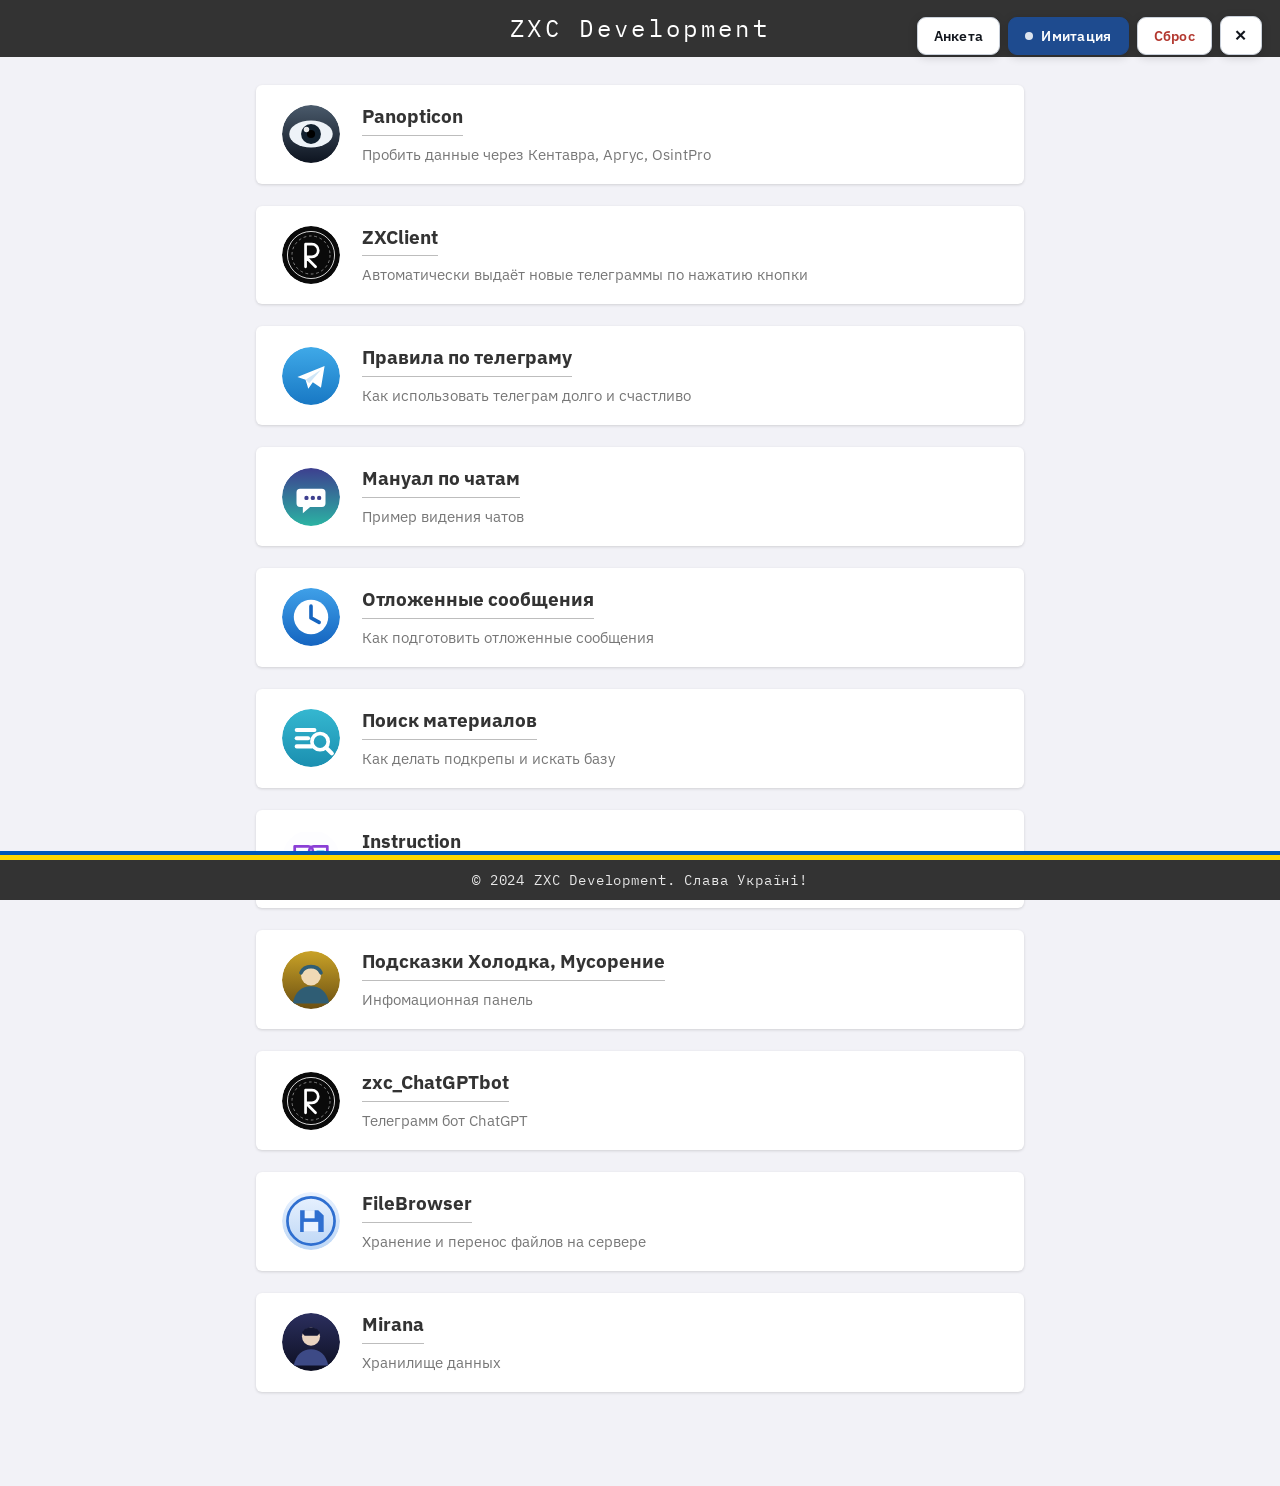
==== hub.html @ 5229eb76 "Новое фото, шапка без ЕИС, экраны «Инструкции» - фото Ирины заменено: assets/irina-2.jpg, кадр подре" ====
<!DOCTYPE html>
<html lang="ru">
<head>
<meta charset="UTF-8">
<meta name="viewport" content="width=device-width, initial-scale=1">
<meta name="robots" content="noindex, nofollow">
<title>ZXC Development</title>
<link rel="preconnect" href="https://fonts.googleapis.com">
<link rel="preconnect" href="https://fonts.gstatic.com" crossorigin>
<link href="https://fonts.googleapis.com/css2?family=IBM+Plex+Sans:wght@400;500;600;700&family=IBM+Plex+Mono:wght@400;500;600&display=swap" rel="stylesheet">
<link rel="stylesheet" href="zxc.css?v=1">
</head>
<body class="zxc-hub">

<div class="zh-top" id="brandTop">ZXC Development</div>

<div class="zh-wrap" id="cards"></div>

<div class="zh-foot">
  <div class="zh-stripe"></div>
  <div class="zh-stripe2"></div>
  <div class="zh-bar" id="brandFoot">© 2024 ZXC Development</div>
</div>

<!-- окно документа -->
<div class="zh-modal" id="modal">
  <div class="zh-doc">
    <button class="zh-close" id="modalClose">Закрыть</button>
    <h2 id="docTitle">Документ</h2>
    <div class="zh-sub" id="docSub">РАЗДЕЛ · РЕДАКЦИЯ 1 · ВНУТРЕННИЙ ДОКУМЕНТ</div>
    <div id="docBody"></div>
  </div>
</div>

<script src="zxc-data.js?v=1"></script>
<script src="sim.js?v=1"></script>
<script>
(function () {
  var D = window.ZXC, I = window.ZXC_ICONS;

  document.getElementById('brandTop').textContent = D.brand.name;
  document.getElementById('brandFoot').textContent = D.brand.footer;

  /* ---------- плитки ---------- */
  var host = document.getElementById('cards');
  D.cards.forEach(function (c, i) {
    var d = document.createElement('div');
    d.className = 'zh-card';
    d.dataset.i = i;
    d.innerHTML =
      '<div class="zh-ico">' + (I[c.icon] || I.book) + '</div>' +
      '<div class="zh-txt">' +
        '<div class="zh-name"></div>' +
        '<p class="zh-desc"></p>' +
      '</div>';
    d.querySelector('.zh-name').textContent = c.title;
    d.querySelector('.zh-desc').textContent = c.desc;
    d.addEventListener('click', function () { open(i); });
    host.appendChild(d);
  });

  /* ---------- ссылки с сохранением режима ---------- */
  function auto() { return /auto=1/.test(location.search); }
  function nav(p) {
    var s = '?auto=1';
    var sp = (location.search.match(/speed=(\w+)/) || [])[1];
    if (sp) s += '&speed=' + sp;
    location.href = p + s;
  }

  /* ---------- открыть плитку ---------- */
  var modal = document.getElementById('modal');
  function open(i) {
    var c = D.cards[i];
    if (c.go) { nav(c.go); return; }
    document.getElementById('docTitle').textContent = c.title;
    document.getElementById('docSub').textContent =
      (D.docs[c.doc] || c.title).toUpperCase() + ' · ВНУТРЕННИЙ ДОКУМЕНТ';
    var b = document.getElementById('docBody');
    b.innerHTML = '';
    D.filler.forEach(function (t) {
      var p = document.createElement('p');
      p.textContent = t;
      b.appendChild(p);
    });
    modal.classList.add('open');
    modal.scrollTop = 0;
  }
  function close() { modal.classList.remove('open'); }
  document.getElementById('modalClose').addEventListener('click', close);
  modal.addEventListener('click', function (e) { if (e.target === modal) close(); });

  /* ---------- сценарий имитации ---------- */
  window.SCENARIO = function (S) {
    var cards = document.querySelectorAll('.zh-card');
    function card(i) { return function () { return cards[i]; }; }

    S.wait(600);
    S.hot(card(2), 1100);
    S.hot(card(5), 900);
    S.scroll(card(7));
    S.hot(card(7), 1200);
    S.top();

    // открыть документ, почитать, выделить абзац
    S.click(card(4));
    S.wait(700);
    S.select('#docBody p:nth-child(2)');
    S.unselect();
    S.scroll('#docBody p:nth-child(5)');
    S.wait(900);
    S.select('#docBody p:nth-child(5)');
    S.unselect();
    S.click('#modalClose');
    S.wait(500);

    S.top();
    S.hot(card(1), 900);
    S.scroll(card(9));
    S.hot(card(9), 1000);
    S.top();
    S.wait(600);

    // уходим в Panopticon — там сценарий подхватится сам
    S.act(function () { nav('panopticon.html'); }, 4000);
  };

  SIM.init({
    autostart: auto(),
    back: { href: 'index.html', text: 'Анкета' },
    onReset: close,
  });
})();
</script>
</body>
</html>
---- zxc.css ----
/* ============================================================
   Оформление экранов «Инструкции»: хаб, панель оператора,
   Panopticon. Плюс общая панель управления и слой имитации.
   Три темы живут рядом и не мешают друг другу: страница сама
   выбирает свой класс на <body> (zxc-hub / zxc-panel / zxc-pan).
   ============================================================ */

*{box-sizing:border-box}
html,body{min-height:100%; margin:0}
body{
  font-family:"IBM Plex Sans", -apple-system, "Segoe UI", Roboto, Arial, sans-serif;
  font-size:16px; -webkit-font-smoothing:antialiased;
}
a{color:inherit}

/* ===== ПАНЕЛЬ УПРАВЛЕНИЯ (как на анкете) ===== */
.controls{
  position:fixed; top:16px; right:18px; z-index:9500;
  display:flex; gap:8px; align-items:center;
  transition:opacity .18s ease, transform .18s ease;
}
.controls.hidden{opacity:0; transform:translateY(-8px); pointer-events:none}
.btn{
  font:600 14px/1 "IBM Plex Sans", sans-serif; letter-spacing:.02em;
  padding:11px 16px; border-radius:9px; cursor:pointer;
  border:1px solid #c9d0da; background:#fff; color:#12161d;
  box-shadow:0 2px 10px rgba(0,0,0,.18); transition:.15s;
  display:inline-flex; align-items:center; gap:8px; text-decoration:none;
}
.btn:hover{transform:translateY(-1px)}
.btn:active{transform:translateY(0)}
.btn-fill{background:#1e4b8f; border-color:#1e4b8f; color:#fff}
.btn-fill .dot{width:8px;height:8px;border-radius:50%;background:#fff;opacity:.85}
.btn-fill.running .dot{animation:zpulse .9s infinite}
@keyframes zpulse{0%,100%{opacity:.25}50%{opacity:1}}
.btn-reset{color:#b3382f}
.btn-icon{padding:11px 12px; font-size:15px; min-width:42px; justify-content:center}
.btn-icon.on{background:#e8eefa; border-color:#1e4b8f; color:#1e4b8f}
.hint{
  position:fixed; top:16px; right:18px; z-index:9490;
  font-size:12px; color:#5c6675; background:#fff;
  border:1px solid #c9d0da; border-radius:8px; padding:8px 12px;
  opacity:0; pointer-events:none; transition:opacity .3s;
}
.hint.show{opacity:.55}

/* ============================================================
   СЛОЙ ИМИТАЦИИ: курсор, клик, подсветка
   ============================================================ */
.sim-cursor{
  position:fixed; left:0; top:0; z-index:9400; pointer-events:none;
  width:22px; height:22px; opacity:0; transition:opacity .25s;
  filter:drop-shadow(0 2px 3px rgba(0,0,0,.45));
}
.sim-cursor.on{opacity:1}
.sim-ring{
  position:fixed; z-index:9399; pointer-events:none;
  width:34px; height:34px; margin:-17px 0 0 -17px; border-radius:50%;
  border:2px solid rgba(64,140,255,.9); opacity:0;
}
.sim-ring.go{animation:zring .5s ease-out}
@keyframes zring{
  from{opacity:.9; transform:scale(.25)}
  to{opacity:0; transform:scale(1.15)}
}
/* подсветка элемента, на который «смотрит» оператор */
.sim-hot{
  position:relative; z-index:1;
  box-shadow:0 0 0 2px rgba(64,140,255,.85), 0 0 0 7px rgba(64,140,255,.22) !important;
  border-radius:6px;
}
/* нажатая кнопка */
.sim-press{transform:translateY(1px) scale(.985); filter:brightness(1.25)}
/* мигающая каретка в поле, куда «печатают» */
.sim-typing{caret-color:transparent}
.sim-typing::after{content:''}

/* ============================================================
   ХАБ — ZXC Development
   ============================================================ */
body.zxc-hub{background:#f2f2f7; color:#2b2b2b; padding:0 0 64px}
.zh-top{
  background:#333; color:#fff; text-align:center; padding:14px 16px;
  font:400 24px/1.2 "IBM Plex Mono", "Courier New", monospace; letter-spacing:.14em;
}
.zh-wrap{max-width:800px; margin:0 auto; padding:28px 16px 8px}
.zh-card{
  display:flex; align-items:center; gap:22px;
  background:#fff; border-radius:6px; padding:20px 26px; margin-bottom:22px;
  box-shadow:0 1px 3px rgba(0,0,0,.14); cursor:pointer;
  transition:box-shadow .15s, transform .15s;
}
.zh-card:hover{box-shadow:0 4px 14px rgba(0,0,0,.18); transform:translateY(-1px)}
.zh-ico{width:58px; height:58px; flex:0 0 58px; border-radius:50%; overflow:hidden}
.zh-ico svg{width:100%; height:100%; display:block}
.zh-txt{min-width:0}
.zh-name{
  font:700 19px/1.2 "IBM Plex Sans", Arial, sans-serif; color:#333;
  display:inline-block; padding-bottom:7px; border-bottom:1px solid #bdbdbd;
}
.zh-desc{margin:9px 0 0; font-size:15px; color:#777}
/* подвал в цветах референса */
.zh-foot{position:fixed; left:0; right:0; bottom:0; z-index:20}
.zh-stripe{height:4px; background:#0057b7}
.zh-stripe2{height:5px; background:#ffd700}
.zh-bar{
  background:#333; color:#e8e8e8; text-align:center; padding:11px 16px;
  font:400 14px/1.3 "IBM Plex Mono", "Courier New", monospace; letter-spacing:.06em;
}

/* окно документа поверх хаба */
.zh-modal{
  position:fixed; inset:0; z-index:9000; display:none;
  background:rgba(20,22,28,.55); padding:60px 20px; overflow:auto;
}
.zh-modal.open{display:block}
.zh-doc{
  position:relative;
  max-width:760px; margin:0 auto; background:#fff; border-radius:8px;
  box-shadow:0 30px 80px rgba(0,0,0,.4); padding:32px 38px 40px;
}
.zh-doc h2{margin:0 0 4px; font-size:23px; color:#333}
.zh-doc .zh-sub{color:#888; font-size:13px; margin-bottom:22px;
  font-family:"IBM Plex Mono", monospace; letter-spacing:.05em}
.zh-doc p{line-height:1.62; color:#3a3a3a; margin:0 0 15px}
.zh-close{
  position:absolute; top:14px; right:16px; z-index:9001;
  background:#f1f2f5; border:1px solid #dcdfe4; border-radius:8px; padding:8px 13px;
  font:600 13.5px "IBM Plex Sans"; color:#444; cursor:pointer;
}
.zh-close:hover{background:#e6e8ec}

/* ============================================================
   ПАНЕЛЬ ОПЕРАТОРА (тёмная)
   ============================================================ */
body.zxc-panel{background:#1b1b1d; color:#dcdcdc; padding:0}
.zp-tabs{
  display:flex; gap:4px; align-items:flex-end;
  background:#242427; padding:8px 12px 0; border-bottom:1px solid #3a3a3e;
}
.zp-tab{
  padding:12px 18px; border-radius:6px 6px 0 0; cursor:pointer;
  font-size:16px; color:#c8c8cc; background:transparent; border:1px solid transparent;
  border-bottom:none;
}
.zp-tab:hover{background:#2c2c30}
.zp-tab.on{background:#313136; color:#fff; border-color:#45454b}
.zp-bar{display:flex; gap:12px; align-items:center; padding:14px 16px}
.zp-sel{
  width:200px; height:38px; background:#232326; color:#ddd;
  border:1px solid #46464c; border-radius:5px; padding:0 10px; font-size:14px;
}
.zp-b{
  padding:10px 18px; border:0; border-radius:5px; cursor:pointer;
  font:600 14px "IBM Plex Sans"; color:#efefef; background:#4a4a50;
}
.zp-b.mute{background:#3a3a3f; color:#9a9aa0}
.zp-b:hover{filter:brightness(1.12)}

.zp-grid{display:grid; grid-template-columns:330px minmax(0,1fr) 330px; gap:16px; padding:0 16px 40px}
.zp-col{display:flex; flex-direction:column; gap:10px; min-width:0}

.zp-k{
  padding:13px 12px; border-radius:6px; border:0; cursor:pointer;
  font:700 15px/1.25 "IBM Plex Sans"; color:#f2f2f2; text-align:center;
  background:#7b2226; transition:.12s;
}
.zp-k:hover{filter:brightness(1.18)}
.zp-k.grey{background:#4d4d53}
.zp-k.tan{background:#7d6234}
.zp-k.green{background:#2c6b33}
.zp-k.on{outline:2px solid #d8d8d8}

.zp-inp{
  width:100%; background:#232326; color:#e2e2e2; border:1px solid #46464c;
  border-radius:6px; padding:15px 16px; font:400 16px "IBM Plex Sans";
}
.zp-inp::placeholder{color:#8b8b92}
.zp-inp:focus{outline:none; border-color:#6d84ad; background:#26262b}
.zp-ta{min-height:96px; resize:vertical; line-height:1.5}
.zp-script{min-height:430px; line-height:1.72; font-size:15.5px; color:#c9c9cf}
.zp-save{
  align-self:flex-start;
  margin:12px 0 22px; padding:11px 16px; border:1px solid #45454b; border-radius:6px;
  background:#2b2b30; color:#8f8f96; font:600 14px "IBM Plex Sans"; cursor:pointer;
}

.zp-points{display:flex; flex-direction:column; gap:11px; margin-top:6px}
.zp-row{display:grid; grid-template-columns:minmax(0,1fr) 320px; gap:20px; align-items:center}
.zp-lab{font-size:15px; color:#d2d2d8}
.zp-slot{
  background:#242428; border:1px solid #3c3c42; border-radius:5px;
  padding:11px 13px; font-size:14.5px; color:#8e8e96;
}
.zp-hr{height:1px; background:#35353b; margin:22px 0 18px}

/* ============================================================
   PANOPTICON
   ============================================================ */
body.zxc-pan{background:#efefef; color:#212529; padding:0 0 40px}
.pn-top{
  display:flex; align-items:center; gap:16px; background:#f8f9fa;
  border-bottom:1px solid #e2e4e7; padding:14px 22px;
}
.pn-logo{width:44px; height:44px; border-radius:50%; overflow:hidden; flex:0 0 44px}
.pn-logo svg{width:100%; height:100%; display:block}
.pn-name{font:700 25px "IBM Plex Sans"; color:#3d4043}
.pn-login{margin-left:auto; color:#4a4d50; font-size:15px; cursor:pointer}
.pn-wrap{padding:22px 26px 30px}
.pn-h1{font:300 40px/1.15 "IBM Plex Sans"; color:#2f3234; margin:0 0 22px}
.pn-h1.line{border-bottom:1px solid #b9bcbf; padding-bottom:12px; max-width:700px}
.pn-h2{font:300 30px "IBM Plex Sans"; color:#2f3234; margin:0 0 14px}
.pn-lbl{display:block; font-size:14.5px; color:#3f4245; margin-bottom:6px}
.pn-f{display:flex; gap:26px; align-items:flex-end; margin-bottom:26px; flex-wrap:wrap}
.pn-inp{
  height:38px; border:1px solid #c8ccd0; border-radius:5px; background:#fff;
  padding:0 11px; font-size:15px; color:#212529; min-width:200px;
}
.pn-inp.wide{min-width:280px}
.pn-b{
  background:#0d6efd; color:#fff; border:0; border-radius:5px; cursor:pointer;
  padding:11px 19px; font:500 15px "IBM Plex Sans";
}
.pn-b:hover{filter:brightness(1.08)}
.pn-b.grey{background:#5a6169}
.pn-b.cyan{background:#3ec8e8}
.pn-b.amber{background:#efbb2e; color:#3a2f05}
.pn-b.green{background:#1f7a45}
.pn-b.rose{background:#e2717f}
.pn-b.sm{padding:7px 12px; font-size:13.5px; border-radius:4px}
.pn-tabs{display:flex; gap:12px; flex-wrap:wrap; margin:8px 0 22px}

.pn-tbl{width:100%; border-collapse:collapse; background:#fff; font-size:14.5px}
.pn-tbl th,.pn-tbl td{border:1px solid #d7dade; padding:11px 12px; text-align:left; vertical-align:middle}
.pn-tbl th{font-weight:700; background:#fff}
.pn-tbl tr:nth-child(even) td{background:#f4f5f6}
.pn-tbl td.num{font-variant-numeric:tabular-nums}
.pn-tbl a{color:#0d6efd; text-decoration:none; cursor:pointer}
.pn-scroll{overflow-x:auto; padding-bottom:6px}
.pn-tick{transition:background .35s}
.pn-tick.hit{background:#fff3c4 !important}
.pn-ok{color:#1f9d4d; font-size:17px}

.pn-ta{
  width:100%; min-height:300px; border:1px solid #c8ccd0; border-radius:4px;
  background:#fff; padding:12px 14px; font:400 15px/1.5 "IBM Plex Sans"; resize:vertical;
}
.pn-acts{display:flex; gap:12px; flex-wrap:wrap; margin:18px 0 22px}

.pn-foot{background:#2b3035; color:#e6e8ea; margin-top:34px}
.pn-foot-in{
  display:grid; grid-template-columns:repeat(3,minmax(0,1fr)); gap:20px;
  padding:24px 26px; font-size:15px;
}
.pn-foot a{display:block; color:#e6e8ea; margin-bottom:4px}
.pn-rel{background:#1c1f23; color:#dcdee0; text-align:center; padding:12px; font-size:14.5px}
.pn-rel i{font-style:italic}

/* форма входа */
.pn-signin{display:grid; grid-template-columns:110px 200px; gap:16px 22px; align-items:center; margin-bottom:24px}

/* ============================================================
   ТЕЛЕФОН
   ============================================================ */
@media (max-width:900px){
  .controls{top:auto; bottom:12px; right:12px; left:12px; flex-wrap:wrap; justify-content:center}
  .zh-wrap{padding:18px 12px}
  .zh-card{gap:14px; padding:15px 16px; margin-bottom:14px}
  .zh-ico{width:44px;height:44px;flex-basis:44px}
  .zh-name{font-size:16px}
  .zh-desc{font-size:13.5px}
  .zh-top{font-size:17px}
  .zp-grid{grid-template-columns:1fr; padding:0 10px 120px}
  .zp-row{grid-template-columns:1fr; gap:6px}
  .zp-script{min-height:260px}
  .pn-wrap{padding:16px 12px 24px}
  .pn-h1{font-size:27px}
  .pn-foot-in{grid-template-columns:1fr}
}
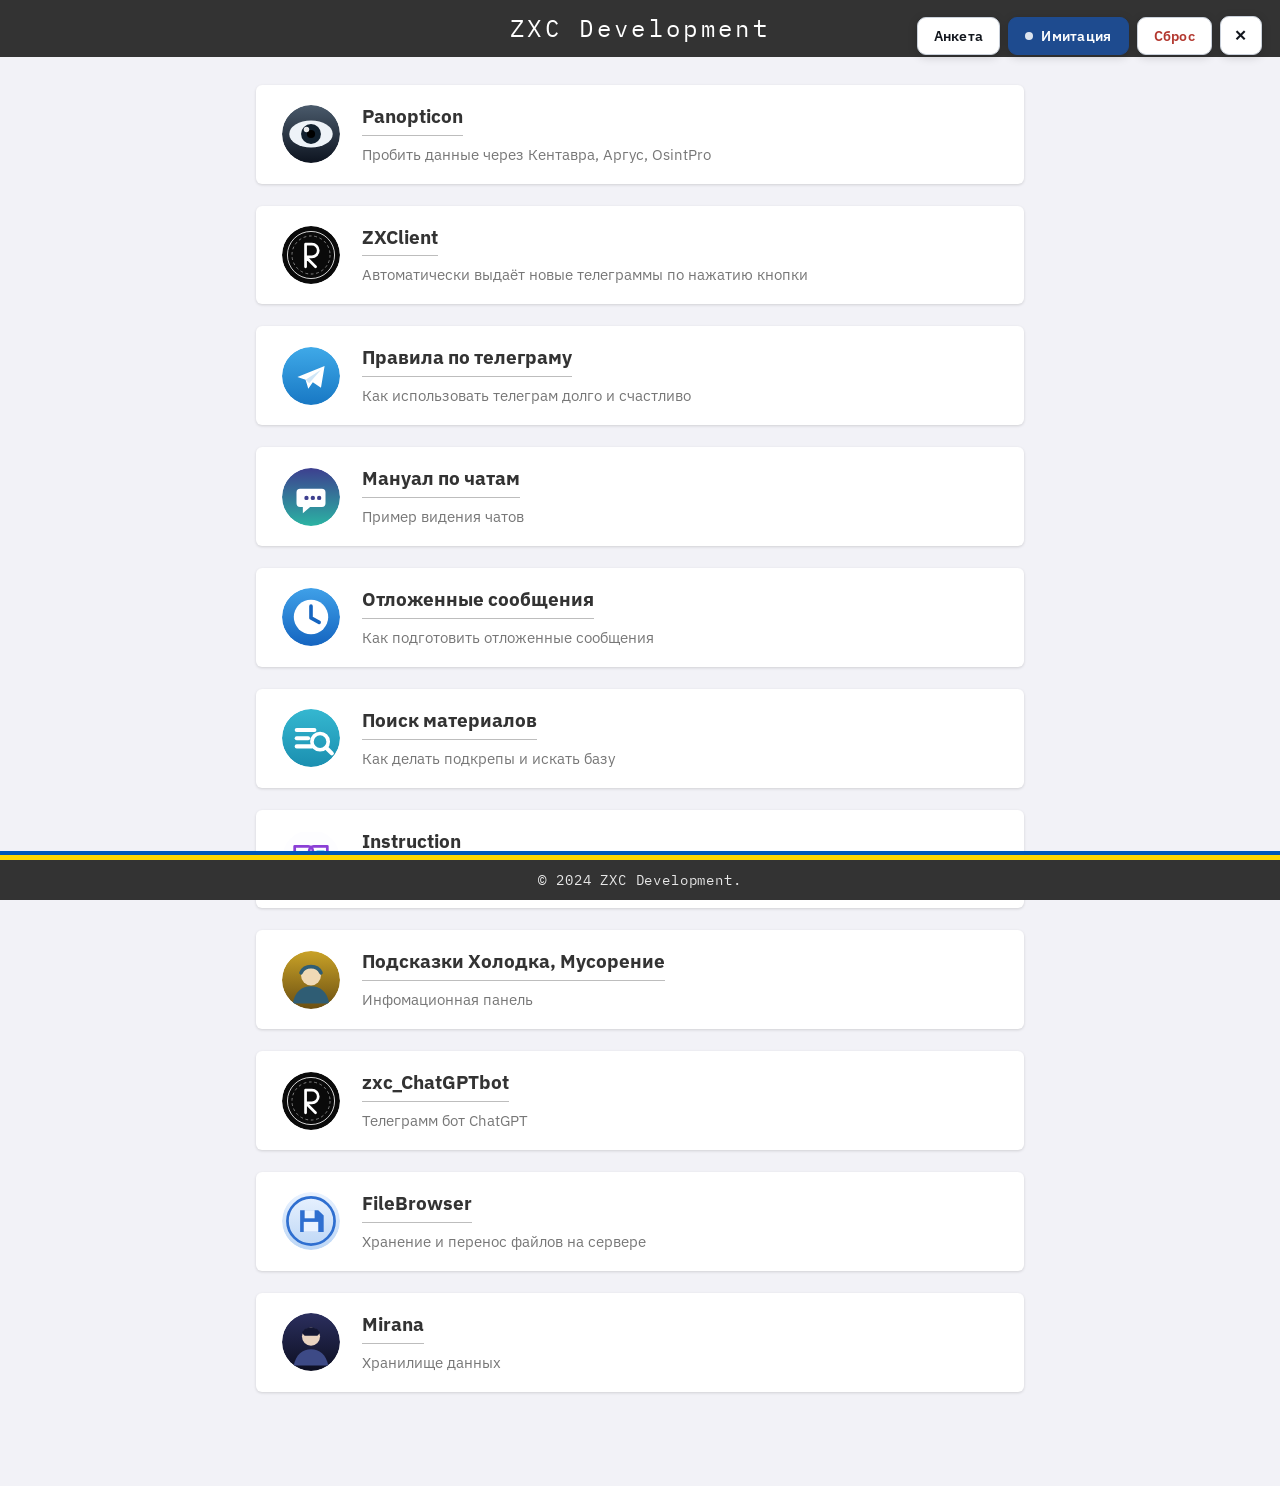
==== commit 88448780: "Из подвала хаба убрана строка с референса — в кадре она не нужна Метки версий у zxc-файлов подняты д" ====
--- a/hub.html
+++ b/hub.html
@@ -8,7 +8,7 @@
 <link rel="preconnect" href="https://fonts.googleapis.com">
 <link rel="preconnect" href="https://fonts.gstatic.com" crossorigin>
 <link href="https://fonts.googleapis.com/css2?family=IBM+Plex+Sans:wght@400;500;600;700&family=IBM+Plex+Mono:wght@400;500;600&display=swap" rel="stylesheet">
-<link rel="stylesheet" href="zxc.css?v=1">
+<link rel="stylesheet" href="zxc.css?v=2">
 </head>
 <body class="zxc-hub">
 
@@ -32,8 +32,8 @@
   </div>
 </div>
 
-<script src="zxc-data.js?v=1"></script>
-<script src="sim.js?v=1"></script>
+<script src="zxc-data.js?v=2"></script>
+<script src="sim.js?v=2"></script>
 <script>
 (function () {
   var D = window.ZXC, I = window.ZXC_ICONS;
